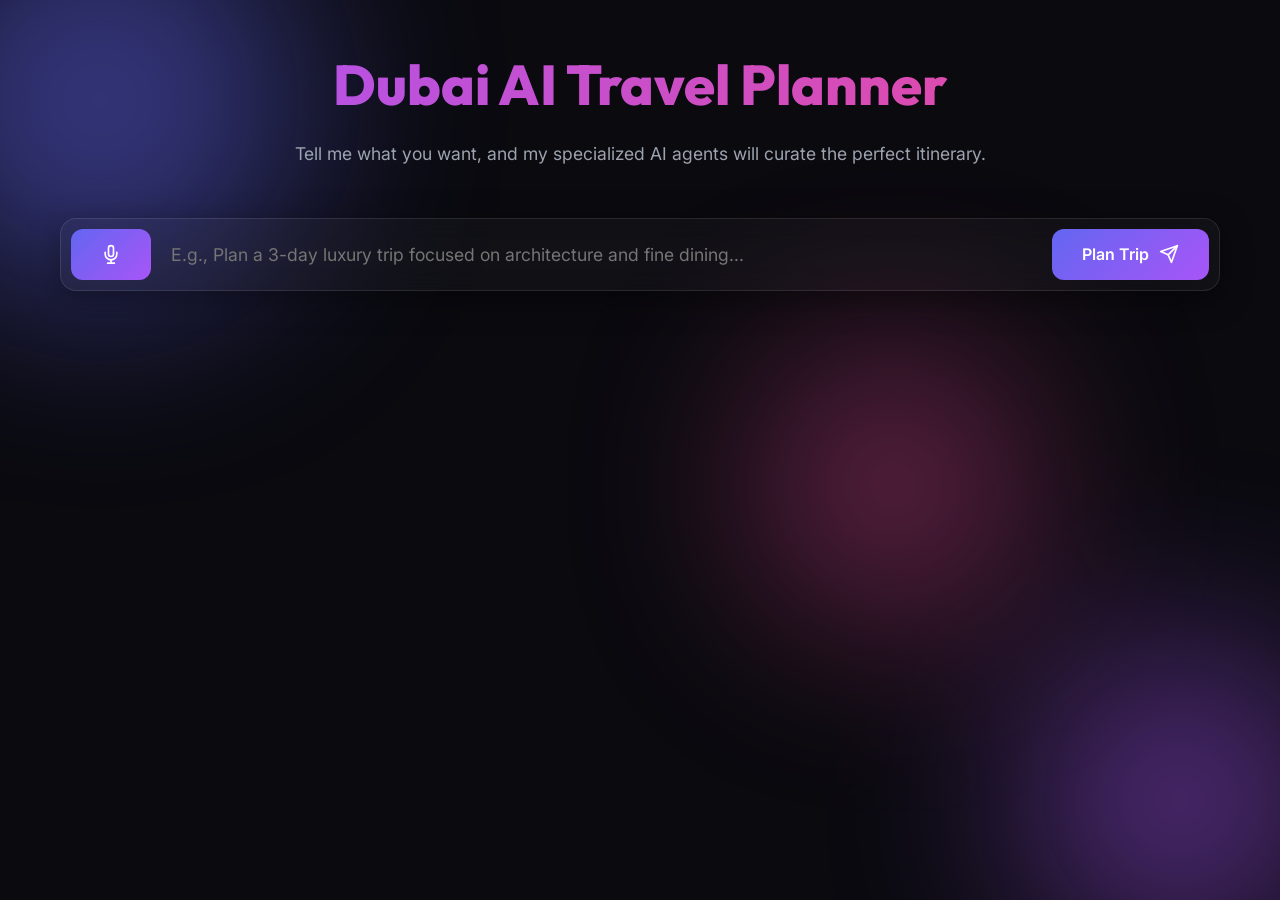
==== static/index.html @ e9a1b97e "Implement Multi-Agent Planner with Speech-to-Text integration" ====
<!DOCTYPE html>
<html lang="en">
<head>
    <meta charset="UTF-8">
    <meta name="viewport" content="width=device-width, initial-scale=1.0">
    <title>Dubai AI Travel Planner</title>
    <!-- Google Fonts -->
    <link rel="preconnect" href="https://fonts.googleapis.com">
    <link rel="preconnect" href="https://fonts.gstatic.com" crossorigin>
    <link href="https://fonts.googleapis.com/css2?family=Outfit:wght@300;400;600;800&family=Inter:wght@400;500;600&display=swap" rel="stylesheet">
    <link rel="stylesheet" href="/static/styles.css">
</head>
<body>
    <div class="background-elements">
        <div class="orb orb-1"></div>
        <div class="orb orb-2"></div>
        <div class="orb orb-3"></div>
    </div>

    <main class="container">
        <header>
            <h1>Dubai AI Travel Planner</h1>
            <p>Tell me what you want, and my specialized AI agents will curate the perfect itinerary.</p>
        </header>

        <section class="chat-section">
            <form id="trip-form">
                <div class="input-wrapper glass">
                    <button type="button" id="mic-btn" class="mic-btn" title="Click to start/stop recording">
                        <svg width="20" height="20" viewBox="0 0 24 24" fill="none" stroke="currentColor" stroke-width="2" stroke-linecap="round" stroke-linejoin="round">
                            <path d="M12 2a3 3 0 0 0-3 3v7a3 3 0 0 0 6 0V5a3 3 0 0 0-3-3z"></path>
                            <path d="M19 10v2a7 7 0 0 1-14 0v-2"></path>
                            <line x1="12" y1="19" x2="12" y2="23"></line>
                            <line x1="8" y1="23" x2="16" y2="23"></line>
                        </svg>
                    </button>
                    <input type="text" id="prompt" name="prompt" placeholder="E.g., Plan a 3-day luxury trip focused on architecture and fine dining..." required autocomplete="off">
                    <button type="submit" id="submit-btn">
                        <span>Plan Trip</span>
                        <svg width="20" height="20" viewBox="0 0 24 24" fill="none" stroke="currentColor" stroke-width="2" stroke-linecap="round" stroke-linejoin="round">
                            <line x1="22" y1="2" x2="11" y2="13"></line>
                            <polygon points="22 2 15 22 11 13 2 9 22 2"></polygon>
                        </svg>
                    </button>
                </div>
            </form>
        </section>

        <section id="observability" class="observability-section glass hidden">
            <div class="status-header">
                <h2>Agents at Work</h2>
                <div class="loader"></div>
            </div>
            <ul id="agent-logs" class="agent-logs">
                <!-- Logs populated via JS -->
            </ul>
        </section>

        <section id="result" class="result-section hidden">
            <!-- Rendered itinerary goes here -->
        </section>
    </main>

    <script src="/static/app.js"></script>
</body>
</html>
---- static/styles.css ----
:root {
    --bg-dark: #0a0a0f;
    --text-main: #f0f0f5;
    --text-muted: #9ca3af;
    --accent-1: #6366f1; /* Indigo */
    --accent-2: #a855f7; /* Purple */
    --accent-3: #ec4899; /* Pink */
    
    --glass-bg: rgba(255, 255, 255, 0.03);
    --glass-border: rgba(255, 255, 255, 0.1);
    --glass-shadow: 0 8px 32px 0 rgba(0, 0, 0, 0.37);
}

* {
    box-sizing: border-box;
    margin: 0;
    padding: 0;
}

body {
    font-family: 'Inter', sans-serif;
    background-color: var(--bg-dark);
    color: var(--text-main);
    line-height: 1.6;
    overflow-x: hidden;
    min-height: 100vh;
}

h1, h2, h3, h4 {
    font-family: 'Outfit', sans-serif;
}

/* Background Animations */
.background-elements {
    position: fixed;
    top: 0; left: 0; right: 0; bottom: 0;
    z-index: -1;
    overflow: hidden;
}

.orb {
    position: absolute;
    border-radius: 50%;
    filter: blur(100px);
    opacity: 0.5;
    animation: float 20s infinite ease-in-out alternate;
}

.orb-1 { width: 400px; height: 400px; background: var(--accent-1); top: -100px; left: -100px; }
.orb-2 { width: 300px; height: 300px; background: var(--accent-2); bottom: -50px; right: -50px; animation-delay: -5s; }
.orb-3 { width: 250px; height: 250px; background: var(--accent-3); top: 40%; left: 60%; animation-delay: -10s; }

@keyframes float {
    0% { transform: translate(0, 0) scale(1); }
    100% { transform: translate(30px, 50px) scale(1.1); }
}

/* Utilities */
.glass {
    background: var(--glass-bg);
    backdrop-filter: blur(12px);
    -webkit-backdrop-filter: blur(12px);
    border: 1px solid var(--glass-border);
    box-shadow: var(--glass-shadow);
    border-radius: 16px;
}
.hidden { display: none !important; }

/* Layout */
.container {
    max-width: 1200px;
    margin: 0 auto;
    padding: 40px 20px;
}

header {
    text-align: center;
    margin-bottom: 50px;
}

header h1 {
    font-size: 3.5rem;
    font-weight: 800;
    background: linear-gradient(to right, #a855f7, #ec4899);
    -webkit-background-clip: text;
    -webkit-text-fill-color: transparent;
    margin-bottom: 10px;
}

header p {
    color: var(--text-muted);
    font-size: 1.1rem;
}

/* Chat Input */
.input-wrapper {
    display: flex;
    padding: 10px;
    transition: transform 0.3s ease, box-shadow 0.3s ease;
}

.input-wrapper:focus-within {
    transform: scale(1.02);
    box-shadow: 0 0 20px rgba(168, 85, 247, 0.4);
    border-color: rgba(168, 85, 247, 0.6);
}

.input-wrapper input {
    flex: 1;
    background: transparent;
    border: none;
    padding: 15px 20px;
    color: white;
    font-size: 1.1rem;
    font-family: inherit;
    outline: none;
}

.input-wrapper button {
    display: flex;
    align-items: center;
    gap: 10px;
    background: linear-gradient(135deg, var(--accent-1), var(--accent-2));
    border: none;
    color: white;
    padding: 15px 30px;
    border-radius: 12px;
    font-weight: 600;
    font-size: 1rem;
    cursor: pointer;
    transition: filter 0.3s ease;
    font-family: inherit;
}

.input-wrapper button:hover {
    filter: brightness(1.2);
}

/* Mic Button */
.mic-btn {
    background: transparent;
    border: none;
    color: var(--text-muted);
    padding: 10px 15px;
    cursor: pointer;
    transition: color 0.3s ease, transform 0.3s ease;
    display: flex;
    align-items: center;
    justify-content: center;
}

.mic-btn:hover {
    color: var(--accent-3);
    transform: scale(1.1);
}

.mic-btn.recording {
    color: #ef4444; /* Red for recording */
    animation: pulseMic 1.5s infinite;
}

@keyframes pulseMic {
    0% { transform: scale(1); }
    50% { transform: scale(1.2); }
    100% { transform: scale(1); }
}

/* Observability */
.observability-section {
    margin-top: 40px;
    padding: 30px;
    animation: fadeIn 0.5s ease;
}

.status-header {
    display: flex;
    align-items: center;
    gap: 15px;
    margin-bottom: 20px;
}

.loader {
    width: 20px;
    height: 20px;
    border: 3px solid rgba(255,255,255,0.1);
    border-top-color: var(--accent-2);
    border-radius: 50%;
    animation: spin 1s linear infinite;
}

@keyframes spin { 100% { transform: rotate(360deg); } }

.agent-logs {
    list-style: none;
    display: flex;
    flex-direction: column;
    gap: 15px;
}

.agent-log-item {
    display: flex;
    align-items: center;
    gap: 15px;
    padding: 15px;
    border-radius: 8px;
    background: rgba(0,0,0,0.2);
    border-left: 4px solid var(--accent-1);
    animation: slideIn 0.4s ease;
}

.agent-log-item.done { border-left-color: #10b981; } /* Emerald */
.agent-log-item.error { border-left-color: #ef4444; } /* Red */
.agent-log-item.review-fail { border-left-color: #f59e0b; } /* Amber */

.agent-badge {
    font-size: 0.8rem;
    text-transform: uppercase;
    letter-spacing: 1px;
    font-weight: 800;
    color: var(--accent-2);
}

/* Results / Timeline */
.result-section {
    margin-top: 50px;
    animation: fadeIn 1s ease;
}

.itinerary-container {
    display: flex;
    flex-direction: column;
    gap: 30px;
}

.day-card {
    padding: 25px;
    background: rgba(255, 255, 255, 0.05); /* slightly lighter than base glass for contrast */
    border: 1px solid var(--glass-border);
    border-radius: 16px;
    box-shadow: 0 4px 20px rgba(0, 0, 0, 0.2);
}

.day-card-header {
    display: flex;
    justify-content: space-between;
    align-items: flex-start;
    margin-bottom: 20px;
    padding-bottom: 15px;
    border-bottom: 1px solid rgba(255,255,255,0.1);
}

.day-title h3 {
    font-size: 1.6rem;
    color: white;
    margin-bottom: 5px;
}

.day-theme {
    color: var(--text-muted);
    font-size: 1rem;
}

.day-meta {
    text-align: right;
}

.stay-label {
    font-size: 0.95rem;
    color: var(--text-muted);
    font-weight: 600;
}

.day-grid {
    display: grid;
    grid-template-columns: repeat(3, 1fr);
    gap: 15px;
}

.time-block {
    background: rgba(255, 255, 255, 0.03);
    border-radius: 8px;
    padding: 15px;
    border: 1px solid rgba(255, 255, 255, 0.05);
}

.time-label {
    display: block;
    font-size: 0.8rem;
    font-weight: 700;
    color: #10b981; /* Matches the green text in the mockup */
    letter-spacing: 1px;
    margin-bottom: 10px;
}

.time-content {
    color: var(--text-main);
    font-size: 0.95rem;
    line-height: 1.5;
}

.transit-meta {
    margin-top: 20px;
    padding: 10px 15px;
    background: rgba(255,255,255,0.03);
    border-radius: 8px;
    font-size: 0.9rem;
    color: var(--text-muted);
}


.trip-summary {
    display: flex;
    gap: 20px;
    margin-bottom: 40px;
}
.summary-box {
    flex: 1;
    padding: 20px;
    text-align: center;
}
.summary-box h3 {
    color: var(--text-muted);
    font-size: 0.9rem;
    text-transform: uppercase;
    margin-bottom: 5px;
}
.summary-box p {
    font-size: 1.8rem;
    font-weight: 700;
    color: white;
}

@keyframes fadeIn {
    from { opacity: 0; transform: translateY(10px); }
    to { opacity: 1; transform: translateY(0); }
}
@keyframes slideIn {
    from { opacity: 0; transform: translateX(-20px); }
    to { opacity: 1; transform: translateX(0); }
}
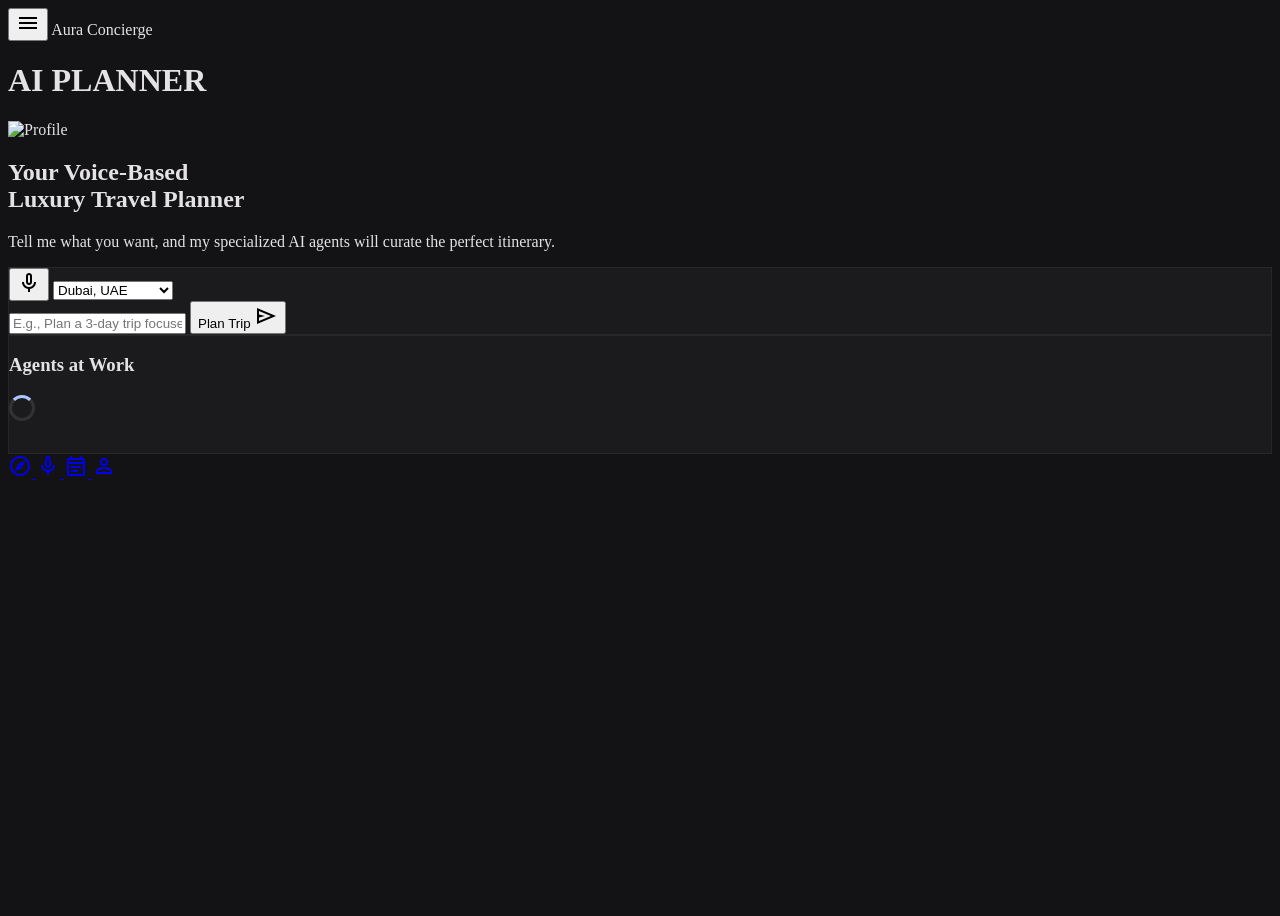
==== commit c09f6ca5: "UI: Integrate Aura Concierge premium dark design with dynamic itinerary cards" ====
--- a/static/index.html
+++ b/static/index.html
@@ -1,54 +1,150 @@
 <!DOCTYPE html>
-<html lang="en">
+<html class="dark" lang="en">
 <head>
-    <meta charset="UTF-8">
-    <meta name="viewport" content="width=device-width, initial-scale=1.0">
-    <title>Dubai AI Travel Planner</title>
-    <!-- Google Fonts -->
-    <link rel="preconnect" href="https://fonts.googleapis.com">
-    <link rel="preconnect" href="https://fonts.gstatic.com" crossorigin>
-    <link href="https://fonts.googleapis.com/css2?family=Outfit:wght@300;400;600;800&family=Inter:wght@400;500;600&display=swap" rel="stylesheet">
+    <meta charset="utf-8"/>
+    <meta content="width=device-width, initial-scale=1.0" name="viewport"/>
+    <title>Aura Concierge - AI Travel Planner</title>
+    <script src="https://cdn.tailwindcss.com?plugins=forms,container-queries"></script>
+    <link href="https://fonts.googleapis.com/css2?family=Inter:wght@400;500;600;700&display=swap" rel="stylesheet"/>
+    <link href="https://fonts.googleapis.com/css2?family=Material+Symbols+Outlined:wght,FILL@100..700,0..1&display=swap" rel="stylesheet"/>
+    <script id="tailwind-config">
+        tailwind.config = {
+            darkMode: "class",
+            theme: {
+                extend: {
+                    "colors": {
+                        "primary-fixed-dim": "#c6c6c6",
+                        "primary": "#c6c6c6",
+                        "background": "#131315",
+                        "inverse-primary": "#5e5e5e",
+                        "inverse-on-surface": "#303032",
+                        "secondary-fixed": "#d7e2ff",
+                        "error": "#ffb4ab",
+                        "surface-container-high": "#2a2a2c",
+                        "surface": "#131315",
+                        "tertiary-fixed": "#e1e0ff",
+                        "surface-container-low": "#1b1b1d",
+                        "surface-dim": "#131315",
+                        "tertiary-container": "#000000",
+                        "tertiary": "#c0c1ff",
+                        "outline-variant": "#4c4546",
+                        "on-secondary-fixed-variant": "#024590",
+                        "on-primary-container": "#757575",
+                        "on-secondary": "#002f66",
+                        "error-container": "#93000a",
+                        "secondary-container": "#024590",
+                        "on-tertiary-fixed": "#07006c",
+                        "on-background": "#e4e2e4",
+                        "on-tertiary-fixed-variant": "#2f2ebe",
+                        "on-surface": "#e4e2e4",
+                        "on-primary-fixed": "#1b1b1b",
+                        "secondary": "#acc7ff",
+                        "surface-tint": "#c6c6c6",
+                        "outline": "#988e90",
+                        "on-secondary-fixed": "#001b3f",
+                        "surface-container-lowest": "#0e0e10",
+                        "surface-container": "#1f1f21",
+                        "secondary-fixed-dim": "#acc7ff",
+                        "on-tertiary": "#1000a9",
+                        "on-primary": "#303030",
+                        "on-error-container": "#ffdad6",
+                        "on-secondary-container": "#8fb5ff",
+                        "surface-container-highest": "#353437",
+                        "primary-container": "#000000",
+                        "inverse-surface": "#e4e2e4",
+                        "surface-bright": "#39393b",
+                        "on-tertiary-container": "#6164ef",
+                        "surface-variant": "#353437",
+                        "on-primary-fixed-variant": "#474747",
+                        "primary-fixed": "#e2e2e2",
+                        "on-error": "#690005",
+                        "tertiary-fixed-dim": "#c0c1ff",
+                        "on-surface-variant": "#cfc4c5"
+                    },
+                    "borderRadius": {
+                        "DEFAULT": "0.25rem",
+                        "lg": "0.5rem",
+                        "xl": "0.75rem",
+                        "full": "9999px"
+                    },
+                    "spacing": {
+                        "base": "8px",
+                        "max-width": "1200px",
+                        "section-gap": "64px",
+                        "gutter": "16px",
+                        "container-padding": "24px"
+                    },
+                    "fontFamily": {
+                        "headline-lg": ["Inter"],
+                        "body-md": ["Inter"],
+                        "label-sm": ["Inter"],
+                        "headline-lg-mobile": ["Inter"],
+                        "headline-xl": ["Inter"],
+                        "label-md": ["Inter"],
+                        "body-lg": ["Inter"]
+                    }
+                },
+            },
+        }
+    </script>
     <link rel="stylesheet" href="/static/styles.css">
 </head>
-<body>
-    <div class="background-elements">
-        <div class="orb orb-1"></div>
-        <div class="orb orb-2"></div>
-        <div class="orb orb-3"></div>
-    </div>
+<body class="font-body-md text-body-md overflow-x-hidden custom-scrollbar">
 
-    <main class="container">
-        <header>
-            <h1>Dubai AI Travel Planner</h1>
-            <p>Tell me what you want, and my specialized AI agents will curate the perfect itinerary.</p>
-        </header>
+    <!-- Top Navigation Bar -->
+    <header class="fixed top-0 w-full z-50 bg-surface/80 dark:bg-surface/80 backdrop-blur-xl border-b border-white/5 h-20 transition-all">
+        <div class="flex justify-between items-center px-container-padding h-full max-w-max-width mx-auto">
+            <div class="flex items-center gap-4">
+                <button class="text-primary hover:opacity-80 transition-all p-2">
+                    <span class="material-symbols-outlined" data-icon="menu">menu</span>
+                </button>
+                <span class="font-headline-lg text-primary tracking-widest uppercase hidden md:block">Aura Concierge</span>
+            </div>
+            <h1 class="font-headline-lg-mobile md:font-headline-lg text-primary">AI PLANNER</h1>
+            <div class="flex items-center gap-4">
+                <div class="w-10 h-10 rounded-full overflow-hidden border border-white/10">
+                    <img class="w-full h-full object-cover" alt="Profile" src="https://lh3.googleusercontent.com/aida-public/[base64]"/>
+                </div>
+            </div>
+        </div>
+    </header>
 
-        <section class="chat-section">
-            <form id="trip-form">
-                <div class="input-wrapper glass">
-                    <button type="button" id="mic-btn" class="mic-btn" title="Click to start/stop recording">
-                        <svg width="20" height="20" viewBox="0 0 24 24" fill="none" stroke="currentColor" stroke-width="2" stroke-linecap="round" stroke-linejoin="round">
-                            <path d="M12 2a3 3 0 0 0-3 3v7a3 3 0 0 0 6 0V5a3 3 0 0 0-3-3z"></path>
-                            <path d="M19 10v2a7 7 0 0 1-14 0v-2"></path>
-                            <line x1="12" y1="19" x2="12" y2="23"></line>
-                            <line x1="8" y1="23" x2="16" y2="23"></line>
-                        </svg>
-                    </button>
-                    <input type="text" id="prompt" name="prompt" placeholder="E.g., Plan a 3-day luxury trip focused on architecture and fine dining..." required autocomplete="off">
-                    <button type="submit" id="submit-btn">
-                        <span>Plan Trip</span>
-                        <svg width="20" height="20" viewBox="0 0 24 24" fill="none" stroke="currentColor" stroke-width="2" stroke-linecap="round" stroke-linejoin="round">
-                            <line x1="22" y1="2" x2="11" y2="13"></line>
-                            <polygon points="22 2 15 22 11 13 2 9 22 2"></polygon>
-                        </svg>
-                    </button>
-                </div>
+    <main class="pt-32 pb-32 px-container-padding max-w-max-width mx-auto relative">
+        <!-- Background Atmospheric Aura -->
+        <div class="fixed top-1/4 left-1/2 -translate-x-1/2 w-full h-[500px] aura-glow pointer-events-none -z-10"></div>
+
+        <!-- Hero & Form Section -->
+        <div id="hero-section" class="text-center mb-16 animate-in fade-in duration-700">
+            <h2 class="font-headline-xl text-headline-xl text-on-surface mb-4">Your Voice-Based<br><span class="text-secondary">Luxury Travel Planner</span></h2>
+            <p class="text-on-surface-variant text-body-lg mb-8 max-w-2xl mx-auto">Tell me what you want, and my specialized AI agents will curate the perfect itinerary.</p>
+            
+            <form id="trip-form" class="max-w-3xl mx-auto glass-card p-2 rounded-full flex flex-col md:flex-row items-center gap-2">
+                <button type="button" id="mic-btn" class="w-12 h-12 flex-shrink-0 rounded-full flex items-center justify-center text-primary hover:text-secondary hover:bg-white/5 transition-all" title="Click to start/stop recording">
+                    <span class="material-symbols-outlined" data-icon="mic">mic</span>
+                </button>
+                
+                <select id="location-select" class="bg-transparent border-none text-body-md py-3 px-4 outline-none focus:ring-0 text-on-surface w-full md:w-auto text-center md:text-left cursor-pointer">
+                    <option value="Dubai" class="bg-surface-container">Dubai, UAE</option>
+                    <option value="Abu Dhabi" class="bg-surface-container">Abu Dhabi, UAE</option>
+                    <option value="Doha" class="bg-surface-container">Doha, Qatar</option>
+                    <option value="Riyadh" class="bg-surface-container">Riyadh, KSA</option>
+                </select>
+                
+                <div class="hidden md:block h-8 w-px bg-white/10 flex-shrink-0"></div>
+                
+                <input type="text" id="prompt" name="prompt" class="flex-1 bg-transparent border-none text-on-surface py-3 px-4 outline-none placeholder:text-on-surface-variant/50 focus:ring-0 w-full" placeholder="E.g., Plan a 3-day trip focused on architecture..." required autocomplete="off">
+                
+                <button type="submit" id="submit-btn" class="w-full md:w-auto px-8 py-3 rounded-full bg-secondary text-on-secondary font-label-md hover:brightness-110 transition-all flex items-center justify-center gap-2 flex-shrink-0 shadow-lg shadow-secondary/20">
+                    <span>Plan Trip</span>
+                    <span class="material-symbols-outlined text-[18px]" data-icon="send">send</span>
+                </button>
             </form>
-        </section>
+        </div>
 
-        <section id="observability" class="observability-section glass hidden">
-            <div class="status-header">
-                <h2>Agents at Work</h2>
+        <!-- Observability Section -->
+        <section id="observability" class="hidden mb-16 glass-card rounded-2xl p-8 max-w-3xl mx-auto">
+            <div class="flex items-center gap-4 mb-6">
+                <h3 class="font-headline-lg text-on-surface">Agents at Work</h3>
                 <div class="loader"></div>
             </div>
             <ul id="agent-logs" class="agent-logs">
@@ -56,11 +152,40 @@
             </ul>
         </section>
 
-        <section id="result" class="result-section hidden">
-            <!-- Rendered itinerary goes here -->
+        <!-- Result Section -->
+        <section id="result" class="hidden space-y-section-gap animate-in fade-in duration-1000">
+            <!-- Rendered itinerary goes here via JS -->
         </section>
+        
     </main>
 
+    <!-- Bottom Navigation Bar -->
+    <nav class="fixed bottom-0 w-full flex justify-around items-center h-20 px-8 pb-4 bg-surface-container-low/90 dark:bg-surface-container-low/90 backdrop-blur-md border-t border-white/5 z-50 rounded-t-xl shadow-2xl">
+        <a class="flex flex-col items-center justify-center text-on-surface-variant p-3 hover:text-primary transition-colors" href="#">
+            <span class="material-symbols-outlined" data-icon="explore">explore</span>
+        </a>
+        <a class="flex flex-col items-center justify-center text-on-surface-variant p-3 hover:text-primary transition-colors" href="#">
+            <span class="material-symbols-outlined" data-icon="mic">mic</span>
+        </a>
+        <a class="flex flex-col items-center justify-center text-primary bg-secondary-container/20 rounded-full p-3 scale-95 duration-200" href="#">
+            <span class="material-symbols-outlined" data-icon="event_note">event_note</span>
+        </a>
+        <a class="flex flex-col items-center justify-center text-on-surface-variant p-3 hover:text-primary transition-colors" href="#">
+            <span class="material-symbols-outlined" data-icon="person">person</span>
+        </a>
+    </nav>
+
     <script src="/static/app.js"></script>
+    <script>
+        // Handle sticky header opacity on scroll
+        window.addEventListener('scroll', () => {
+            const header = document.querySelector('header');
+            if (window.scrollY > 20) {
+                header.classList.add('bg-surface/95');
+            } else {
+                header.classList.remove('bg-surface/95');
+            }
+        });
+    </script>
 </body>
 </html>
